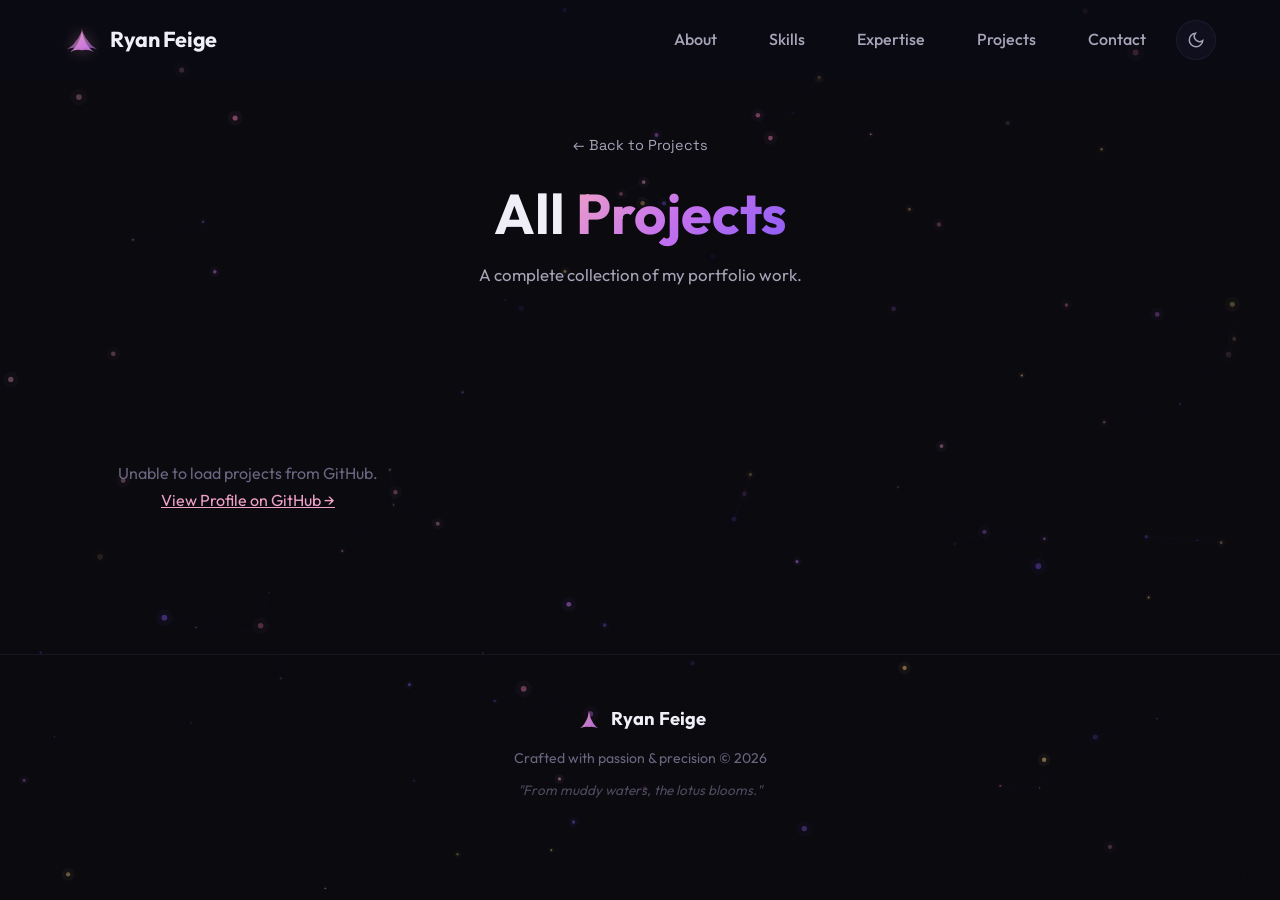
==== view-all-projects.html @ c8b9ed8a "Initial commit - portfolio site" ====
<!DOCTYPE html>
<html lang="en">

<head>
    <meta charset="UTF-8">
    <meta name="viewport" content="width=device-width, initial-scale=1.0">
    <meta name="description"
        content="All projects by Ryan Feige — Developer & Trader.">
    <meta name="author" content="Ryan Feige">
    <title>All Projects | Ryan Feige</title>
    <link rel="preconnect" href="https://fonts.googleapis.com">
    <link rel="preconnect" href="https://fonts.gstatic.com" crossorigin>
    <link
        href="https://fonts.googleapis.com/css2?family=Outfit:wght@300;400;500;600;700;800&family=Space+Grotesk:wght@400;500;600;700&display=swap"
        rel="stylesheet">
    <link rel="stylesheet" href="style.css">
</head>

<body class="view-all-page">
    <canvas id="lotus-canvas"></canvas>

    <!-- Navigation -->
    <nav id="navbar" class="navbar">
        <div class="nav-container">
            <a href="index.html" class="nav-logo">
                <svg class="lotus-icon" viewBox="0 0 60 50" width="36" height="30">
                    <defs>
                        <linearGradient id="lotus-grad" x1="0%" y1="0%" x2="100%" y2="100%">
                            <stop offset="0%" style="stop-color:#f0a1c7" />
                            <stop offset="100%" style="stop-color:#c471ed" />
                        </linearGradient>
                    </defs>
                    <path d="M30 5 Q30 20 20 35 Q15 42 10 45 Q20 40 30 42 Q40 40 50 45 Q45 42 40 35 Q30 20 30 5Z"
                        fill="url(#lotus-grad)" opacity="0.9" />
                    <path d="M30 10 Q25 22 15 33 Q10 38 5 40 Q15 36 30 38 Q45 36 55 40 Q50 38 45 33 Q35 22 30 10Z"
                        fill="url(#lotus-grad)" opacity="0.6" />
                </svg>
                <span>Ryan Feige</span>
            </a>
            <div class="nav-links" id="nav-links">
                <a href="index.html#about" class="nav-link" data-section="about">About</a>
                <a href="index.html#skills" class="nav-link" data-section="skills">Skills</a>
                <a href="index.html#expertise" class="nav-link" data-section="expertise">Expertise</a>
                <a href="index.html#projects" class="nav-link" data-section="projects">Projects</a>
                <a href="index.html#contact" class="nav-link" data-section="contact">Contact</a>
                <button class="theme-toggle" id="theme-toggle" aria-label="Toggle theme">
                    <svg class="moon-icon" viewBox="0 0 24 24" fill="none" stroke="currentColor" stroke-width="2">
                        <path d="M21 12.79A9 9 0 1111.21 3 7 7 0 0021 12.79z"/>
                    </svg>
                    <svg class="sun-icon" viewBox="0 0 24 24" fill="none" stroke="currentColor" stroke-width="2">
                        <circle cx="12" cy="12" r="5"/>
                        <path d="M12 1v2M12 21v2M4.22 4.22l1.42 1.42M18.36 18.36l1.42 1.42M1 12h2M21 12h2M4.22 19.78l1.42-1.42M18.36 5.64l1.42-1.42"/>
                    </svg>
                </button>
            </div>
            <button class="nav-toggle" id="nav-toggle" aria-label="Toggle navigation menu">
                <span></span>
                <span></span>
                <span></span>
            </button>
        </div>
    </nav>

    <!-- Page Header -->
    <section class="view-all-hero">
        <div class="container">
            <div class="view-all-hero-content">
                <a href="index.html#projects" class="view-all-breadcrumb">← Back to Projects</a>
                <h1 class="view-all-title">All <span class="gradient-text">Projects</span></h1>
                <p class="view-all-subtitle">A complete collection of my portfolio work.</p>
            </div>
        </div>
    </section>

    <!-- All Projects -->
    <section class="view-all-section" id="projects-all">
        <div class="container">
            <div class="projects-grid-full" id="projects-grid-full">
                <div class="carousel-loading">
                    <div class="loading-spinner"></div>
                    <p>Loading projects from GitHub...</p>
                </div>
            </div>
        </div>
    </section>

    <!-- Footer -->
    <footer class="footer">
        <div class="container">
            <div class="footer-content">
                <div class="footer-logo">
                    <svg class="lotus-icon" viewBox="0 0 60 50" width="28" height="24">
                        <path d="M30 5 Q30 20 20 35 Q15 42 10 45 Q20 40 30 42 Q40 40 50 45 Q45 42 40 35 Q30 20 30 5Z"
                            fill="url(#lotus-grad)" opacity="0.9" />
                    </svg>
                    <span>Ryan Feige</span>
                </div>
                <p class="footer-text">Crafted with passion & precision © 2026</p>
                <p class="footer-quote">"From muddy waters, the lotus blooms."</p>
            </div>
        </div>
    </footer>

    <script src="view-all-projects.js"></script>

    <!-- Scroll Navigation Buttons -->
    <div class="scroll-nav-group">
        <button id="scroll-up-btn" class="scroll-nav-btn" aria-label="Scroll up">
            <svg viewBox="0 0 24 24" fill="none" stroke="currentColor" stroke-width="2.5" stroke-linecap="round" stroke-linejoin="round">
                <path d="M18 15l-6-6-6 6"/>
            </svg>
        </button>
        <button id="scroll-down-btn" class="scroll-nav-btn" aria-label="Scroll down">
            <svg viewBox="0 0 24 24" fill="none" stroke="currentColor" stroke-width="2.5" stroke-linecap="round" stroke-linejoin="round">
                <path d="M6 9l6 6 6-6"/>
            </svg>
        </button>
    </div>
    <script>
        document.addEventListener('DOMContentLoaded', function() {
            var upBtn = document.getElementById('scroll-up-btn');
            var downBtn = document.getElementById('scroll-down-btn');
            if (!upBtn || !downBtn) return;
            var sections = Array.from(document.querySelectorAll('section[id]'));
            function findIndex() {
                var mid = window.scrollY + window.innerHeight / 3;
                for (var i = sections.length - 1; i >= 0; i--) {
                    if (sections[i].offsetTop <= mid + 50) return i;
                }
                return 0;
            }
            function update() {
                var atTop = window.scrollY < 100;
                var atBottom = document.documentElement.scrollHeight - window.scrollY - window.innerHeight < 30;
                upBtn.classList.toggle('visible', !atTop);
                downBtn.classList.toggle('visible', !atBottom);
            }
            downBtn.addEventListener('click', function() {
                var idx = findIndex();
                sections[Math.min(idx + 1, sections.length - 1)].scrollIntoView({ behavior: 'smooth' });
            });
            upBtn.addEventListener('click', function() {
                var idx = findIndex();
                sections[Math.max(idx - 1, 0)].scrollIntoView({ behavior: 'smooth' });
            });
            var ticking = false;
            window.addEventListener('scroll', function() {
                if (!ticking) {
                    requestAnimationFrame(function() { update(); ticking = false; });
                    ticking = true;
                }
            });
            update();
        });
    </script>
</body>

</html>
---- style.css ----
/* ===== CSS CUSTOM PROPERTIES ===== */
:root {
    /* Colors - Deep lotus-inspired palette */
    --bg-primary: #0a0a0f;
    --bg-secondary: #0e0e18;
    --bg-tertiary: #141422;
    --surface: rgba(20, 20, 40, 0.6);
    --surface-hover: rgba(30, 30, 55, 0.8);
    --border: rgba(200, 140, 200, 0.08);
    --border-hover: rgba(200, 140, 200, 0.18);

    /* Lotus pinks & purples */
    --lotus-pink: #f0a1c7;
    --lotus-rose: #e87aaf;
    --lotus-magenta: #c471ed;
    --lotus-purple: #8b5cf6;
    --lotus-deep: #6d28d9;
    --lotus-gold: #f5c97e;
    --lotus-warm: #f8b4b4;

    /* Gradients */
    --gradient-primary: linear-gradient(135deg, #f0a1c7 0%, #c471ed 50%, #8b5cf6 100%);
    --gradient-glow: linear-gradient(135deg, rgba(240, 161, 199, 0.15) 0%, rgba(196, 113, 237, 0.15) 100%);
    --gradient-card: linear-gradient(135deg, rgba(240, 161, 199, 0.05) 0%, rgba(139, 92, 246, 0.05) 100%);

    /* Text */
    --text-primary: #f0eef6;
    --text-secondary: #a8a3b8;
    --text-muted: #6b6580;

    /* Spacing */
    --section-padding: 120px 0;
    --container-max: 1200px;

    /* Transitions */
    --transition-fast: 0.2s cubic-bezier(0.4, 0, 0.2, 1);
    --transition-smooth: 0.4s cubic-bezier(0.4, 0, 0.2, 1);
    --transition-spring: 0.6s cubic-bezier(0.34, 1.56, 0.64, 1);

    /* Typography */
    --font-primary: 'Outfit', -apple-system, BlinkMacSystemFont, sans-serif;
    --font-mono: 'Space Grotesk', 'SF Mono', monospace;
}

/* ===== LIGHT MODE ===== */
[data-theme="light"] {
    --bg-primary: #f8f5f0;
    --bg-secondary: #f0ece6;
    --bg-tertiary: #e8e2da;
    --surface: rgba(255, 255, 255, 0.7);
    --surface-hover: rgba(255, 255, 255, 0.9);
    --border: rgba(140, 100, 160, 0.45);
    --border-hover: rgba(140, 100, 160, 0.65);

    --text-primary: #1a1a2e;
    --text-secondary: #403c52;
    --text-muted: #7a7590;

    --gradient-glow: linear-gradient(135deg, rgba(240, 161, 199, 0.1) 0%, rgba(196, 113, 237, 0.1) 100%);
    --gradient-card: linear-gradient(135deg, rgba(240, 161, 199, 0.04) 0%, rgba(139, 92, 246, 0.04) 100%);
}

/* Smooth theme transition */
*,
*::before,
*::after {
    transition: background-color 0.35s ease, border-color 0.35s ease, color 0.35s ease;
}

/* Exclude canvas and marquee from theme transition for perf */
canvas,
canvas *,
.marquee-track,
.marquee-track * {
    transition: none !important;
}

/* ===== RESET & BASE ===== */
*,
*::before,
*::after {
    margin: 0;
    padding: 0;
    box-sizing: border-box;
}

html {
    scroll-behavior: smooth;
    scroll-snap-type: y proximity;
    font-size: 16px;
}

body {
    font-family: var(--font-primary);
    background: var(--bg-primary);
    color: var(--text-primary);
    line-height: 1.7;
    overflow-x: hidden;
    -webkit-font-smoothing: antialiased;
    -moz-osx-font-smoothing: grayscale;
}

::selection {
    background: rgba(196, 113, 237, 0.3);
    color: #fff;
}

a {
    text-decoration: none;
    color: inherit;
}

ul {
    list-style: none;
}

img {
    max-width: 100%;
    display: block;
}

button {
    cursor: pointer;
    border: none;
    background: none;
    font-family: inherit;
}

input,
textarea {
    font-family: inherit;
}

/* ===== CANVAS BACKGROUND ===== */
#lotus-canvas {
    position: fixed;
    top: 0;
    left: 0;
    width: 100%;
    height: 100%;
    z-index: 0;
    pointer-events: none;
}

/* ===== CONTAINER ===== */
.container {
    max-width: var(--container-max);
    margin: 0 auto;
    padding: 0 24px;
}

/* ===== NAVIGATION ===== */
.navbar {
    position: fixed;
    top: 0;
    left: 0;
    right: 0;
    z-index: 1000;
    padding: 16px 0;
    transition: var(--transition-smooth);
    background: transparent;
}

.navbar.scrolled {
    background: rgba(10, 10, 15, 0.85);
    backdrop-filter: blur(20px);
    -webkit-backdrop-filter: blur(20px);
    border-bottom: 1px solid var(--border);
    padding: 10px 0;
}

.nav-container {
    max-width: var(--container-max);
    margin: 0 auto;
    padding: 0 24px;
    display: flex;
    align-items: center;
    justify-content: space-between;
}

.nav-logo {
    display: flex;
    align-items: center;
    gap: 10px;
    font-size: 1.35rem;
    font-weight: 700;
    letter-spacing: -0.02em;
    color: var(--text-primary);
    transition: var(--transition-fast);
}

.nav-logo:hover {
    color: var(--lotus-pink);
}

.nav-logo .lotus-icon {
    filter: drop-shadow(0 0 8px rgba(240, 161, 199, 0.4));
    transition: var(--transition-smooth);
}

.nav-logo:hover .lotus-icon {
    filter: drop-shadow(0 0 14px rgba(240, 161, 199, 0.7));
    transform: scale(1.1);
}

.nav-links {
    display: flex;
    align-items: center;
    gap: 8px;
}

.nav-link {
    padding: 10px 22px;
    border-radius: 100px;
    font-size: 1rem;
    font-weight: 500;
    color: var(--text-secondary);
    transition: var(--transition-fast);
    position: relative;
}

.nav-link:hover,
.nav-link.active {
    color: var(--text-primary);
    background: rgba(240, 161, 199, 0.08);
}

.nav-link.active {
    color: var(--lotus-pink);
}

.nav-toggle {
    display: none;
    flex-direction: column;
    gap: 5px;
    padding: 8px;
    z-index: 1001;
}

.nav-toggle span {
    width: 24px;
    height: 2px;
    background: var(--text-primary);
    border-radius: 2px;
    transition: var(--transition-smooth);
}

.nav-toggle.active span:nth-child(1) {
    transform: rotate(45deg) translate(5px, 5px);
}

.nav-toggle.active span:nth-child(2) {
    opacity: 0;
}

.nav-toggle.active span:nth-child(3) {
    transform: rotate(-45deg) translate(5px, -5px);
}

/* ===== THEME TOGGLE ===== */
.theme-toggle {
    display: flex;
    align-items: center;
    justify-content: center;
    width: 40px;
    height: 40px;
    border: 1px solid var(--border);
    border-radius: 100px;
    background: var(--surface);
    color: var(--text-secondary);
    cursor: pointer;
    transition: var(--transition-smooth);
    flex-shrink: 0;
}

.theme-toggle:hover {
    border-color: var(--lotus-pink);
    color: var(--lotus-pink);
    background: rgba(240, 161, 199, 0.08);
}

.theme-toggle svg {
    width: 18px;
    height: 18px;
    transition: transform 0.4s ease;
}

.theme-toggle .sun-icon {
    display: none;
}

[data-theme="light"] .theme-toggle .moon-icon {
    display: none;
}

[data-theme="light"] .theme-toggle .sun-icon {
    display: block;
}

[data-theme="light"] .theme-toggle:hover {
    border-color: var(--lotus-gold);
    color: var(--lotus-gold);
    background: rgba(245, 201, 126, 0.08);
}

/* ===== HERO SECTION ===== */
.hero {
    min-height: 100vh;
    display: flex;
    align-items: center;
    position: relative;
    padding: 120px 0 80px;
    overflow: hidden;
    scroll-snap-align: start;
    scroll-margin-top: 80px;
}

.hero-content {
    max-width: var(--container-max);
    margin: 0 auto;
    width: 100%;
    position: relative;
    z-index: 2;
    padding: 0 24px;
}

.hero-badge {
    display: inline-flex;
    align-items: center;
    gap: 8px;
    padding: 8px 18px;
    background: rgba(240, 161, 199, 0.08);
    border: 1px solid rgba(240, 161, 199, 0.15);
    border-radius: 100px;
    font-size: 0.85rem;
    color: var(--lotus-pink);
    margin-bottom: 32px;
    animation: fadeInUp 0.8s ease forwards;
    opacity: 0;
}

.badge-dot {
    width: 8px;
    height: 8px;
    background: #4ade80;
    border-radius: 50%;
    animation: pulse-dot 2s ease-in-out infinite;
}

@keyframes pulse-dot {

    0%,
    100% {
        opacity: 1;
        box-shadow: 0 0 0 0 rgba(74, 222, 128, 0.4);
    }

    50% {
        opacity: 0.7;
        box-shadow: 0 0 0 6px rgba(74, 222, 128, 0);
    }
}

.hero-title {
    font-size: clamp(2.8rem, 7vw, 5.5rem);
    font-weight: 800;
    line-height: 1.08;
    letter-spacing: -0.03em;
    margin-bottom: 28px;
}

.title-line {
    display: block;
    opacity: 0;
    animation: fadeInUp 0.8s ease forwards;
}

.title-line:nth-child(1) {
    animation-delay: 0.15s;
}

.title-line:nth-child(2) {
    animation-delay: 0.3s;
}

.title-line:nth-child(3) {
    animation-delay: 0.45s;
}

.gradient-text {
    background: var(--gradient-primary);
    -webkit-background-clip: text;
    -webkit-text-fill-color: transparent;
    background-clip: text;
}

.hero-subtitle {
    font-size: 1.15rem;
    color: var(--text-secondary);
    max-width: 560px;
    line-height: 1.8;
    margin-bottom: 40px;
    opacity: 0;
    animation: fadeInUp 0.8s ease 0.55s forwards;
}

.hero-cta {
    display: flex;
    gap: 16px;
    flex-wrap: wrap;
    margin-bottom: 64px;
    opacity: 0;
    animation: fadeInUp 0.8s ease 0.7s forwards;
}

/* ===== BUTTONS ===== */
.btn {
    display: inline-flex;
    align-items: center;
    gap: 10px;
    padding: 14px 32px;
    border-radius: 100px;
    font-size: 0.95rem;
    font-weight: 600;
    transition: var(--transition-smooth);
    position: relative;
    overflow: hidden;
}

.btn-primary {
    background: var(--gradient-primary);
    color: #0a0a0f;
    box-shadow: 0 4px 24px rgba(196, 113, 237, 0.25);
}

.btn-primary:hover {
    transform: translateY(-2px);
    box-shadow: 0 8px 32px rgba(196, 113, 237, 0.4);
}

.btn-primary:active {
    transform: translateY(0);
}

.btn-secondary {
    background: transparent;
    color: var(--text-primary);
    border: 1px solid var(--border-hover);
}

.btn-secondary:hover {
    background: rgba(240, 161, 199, 0.06);
    border-color: var(--lotus-pink);
    color: var(--lotus-pink);
    transform: translateY(-2px);
}

.btn-full {
    width: 100%;
    justify-content: center;
}

/* ===== HERO STATS ===== */
.hero-stats {
    display: flex;
    gap: 48px;
    opacity: 0;
    animation: fadeInUp 0.8s ease 0.85s forwards;
}

.stat-item {
    display: flex;
    flex-direction: column;
    gap: 4px;
}

.stat-number {
    font-size: 2.2rem;
    font-weight: 800;
    font-family: var(--font-mono);
    background: var(--gradient-primary);
    -webkit-background-clip: text;
    -webkit-text-fill-color: transparent;
    background-clip: text;
}

.stat-label {
    font-size: 0.82rem;
    color: var(--text-muted);
    text-transform: uppercase;
    letter-spacing: 0.08em;
}

/* ===== LOTUS BLOOM VISUAL ===== */
.hero-visual {
    position: absolute;
    right: calc((100% - var(--container-max)) / 2 + 24px);
    top: 50%;
    transform: translateY(-50%);
    z-index: 3;
    pointer-events: auto;
}

.lotus-bloom {
    width: 360px;
    height: 360px;
    position: relative;
    animation: lotus-float 8s ease-in-out infinite;
    pointer-events: auto;
    transition: filter 0.6s ease;
}

.lotus-bloom:hover {
    filter: drop-shadow(0 0 30px rgba(240, 161, 199, 0.45)) drop-shadow(0 0 60px rgba(196, 113, 237, 0.25)) drop-shadow(0 0 100px rgba(245, 201, 126, 0.1));
}

.lotus-bloom:hover .lotus-center {
    box-shadow: 0 0 60px rgba(245, 201, 126, 0.5), 0 0 120px rgba(240, 161, 199, 0.35), 0 0 200px rgba(196, 113, 237, 0.15);
}

@keyframes lotus-float {

    0%,
    100% {
        transform: translateY(0) rotate(0deg);
    }

    25% {
        transform: translateY(-15px) rotate(2deg);
    }

    50% {
        transform: translateY(-5px) rotate(0deg);
    }

    75% {
        transform: translateY(-20px) rotate(-2deg);
    }
}

.petal {
    position: absolute;
    width: 100px;
    height: 180px;
    left: 50%;
    top: 50%;
    transform-origin: 50% 100%;
    border-radius: 50% 50% 45% 45%;
    opacity: 0;
    animation: bloom 2s ease forwards;
}

.petal::after {
    content: '';
    position: absolute;
    inset: 2px;
    border-radius: inherit;
    background: inherit;
    filter: brightness(1.2);
    opacity: 0.3;
}

.p1 {
    background: linear-gradient(180deg, rgba(240, 161, 199, 0.35) 0%, rgba(240, 161, 199, 0.05) 100%);
    transform: translate(-50%, -100%) rotate(0deg);
    animation-delay: 0.2s;
}

.p2 {
    background: linear-gradient(180deg, rgba(232, 122, 175, 0.35) 0%, rgba(232, 122, 175, 0.05) 100%);
    transform: translate(-50%, -100%) rotate(45deg);
    animation-delay: 0.35s;
}

.p3 {
    background: linear-gradient(180deg, rgba(196, 113, 237, 0.35) 0%, rgba(196, 113, 237, 0.05) 100%);
    transform: translate(-50%, -100%) rotate(90deg);
    animation-delay: 0.5s;
}

.p4 {
    background: linear-gradient(180deg, rgba(139, 92, 246, 0.35) 0%, rgba(139, 92, 246, 0.05) 100%);
    transform: translate(-50%, -100%) rotate(135deg);
    animation-delay: 0.65s;
}

.p5 {
    background: linear-gradient(180deg, rgba(240, 161, 199, 0.30) 0%, rgba(240, 161, 199, 0.05) 100%);
    transform: translate(-50%, -100%) rotate(180deg);
    animation-delay: 0.8s;
}

.p6 {
    background: linear-gradient(180deg, rgba(232, 122, 175, 0.30) 0%, rgba(232, 122, 175, 0.05) 100%);
    transform: translate(-50%, -100%) rotate(225deg);
    animation-delay: 0.95s;
}

.p7 {
    background: linear-gradient(180deg, rgba(196, 113, 237, 0.30) 0%, rgba(196, 113, 237, 0.05) 100%);
    transform: translate(-50%, -100%) rotate(270deg);
    animation-delay: 1.1s;
}

.p8 {
    background: linear-gradient(180deg, rgba(139, 92, 246, 0.30) 0%, rgba(139, 92, 246, 0.05) 100%);
    transform: translate(-50%, -100%) rotate(315deg);
    animation-delay: 1.25s;
}

@keyframes bloom {
    0% {
        opacity: 0;
        transform: translate(-50%, -80%) rotate(var(--r, 0deg)) scale(0.3);
    }

    100% {
        opacity: 1;
    }
}

.lotus-center {
    position: absolute;
    width: 60px;
    height: 60px;
    left: 50%;
    top: 50%;
    transform: translate(-50%, -50%);
    background: radial-gradient(circle, var(--lotus-gold) 0%, var(--lotus-pink) 60%, transparent 100%);
    border-radius: 50%;
    opacity: 0;
    animation: center-glow 1.5s ease 1.4s forwards;
    box-shadow: 0 0 40px rgba(245, 201, 126, 0.3), 0 0 80px rgba(240, 161, 199, 0.2);
    transition: box-shadow 0.7s ease;
}

@keyframes center-glow {
    0% {
        opacity: 0;
        transform: translate(-50%, -50%) scale(0);
    }

    100% {
        opacity: 0.8;
        transform: translate(-50%, -50%) scale(1);
    }
}

/* ===== SCROLL INDICATOR ===== */
.scroll-indicator {
    position: absolute;
    bottom: 40px;
    left: 50%;
    transform: translateX(-50%);
    display: flex;
    flex-direction: column;
    align-items: center;
    gap: 8px;
    opacity: 0;
    animation: fadeInUp 0.8s ease 1.5s forwards;
    z-index: 2;
}

.scroll-indicator span {
    font-size: 0.75rem;
    text-transform: uppercase;
    letter-spacing: 0.15em;
    color: var(--text-muted);
}

.scroll-line {
    width: 1px;
    height: 40px;
    background: linear-gradient(180deg, var(--lotus-pink), transparent);
    animation: scroll-pulse 2s ease-in-out infinite;
}

@keyframes scroll-pulse {

    0%,
    100% {
        opacity: 0.3;
        transform: scaleY(0.5);
    }

    50% {
        opacity: 1;
        transform: scaleY(1);
    }
}

/* ===== SECTIONS COMMON ===== */
.section {
    min-height: 100vh;
    position: relative;
    z-index: 2;
    scroll-snap-align: start;
    scroll-margin-top: 70px;
    display: flex;
    flex-direction: column;
}

.section>.container {
    width: 100%;
    max-width: var(--container-max);
    margin: 0 auto;
    padding: 16px 24px 86px 24px;
    flex: 1;
    display: flex;
    flex-direction: column;
    justify-content: space-evenly;
}

.section-header {
    /* spacing handled by section container layout */
}

.section-tag {
    display: inline-block;
    font-family: var(--font-mono);
    font-size: 0.95rem;
    color: var(--lotus-pink);
    margin-bottom: 8px;
    letter-spacing: 0.04em;
}

.section-title {
    font-size: clamp(2rem, 4.5vw, 3.2rem);
    font-weight: 800;
    line-height: 1.15;
    letter-spacing: -0.02em;
}

/* ===== GLASS CARD ===== */
.glass-card {
    background: var(--surface);
    border: 1px solid var(--border);
    border-radius: 20px;
    backdrop-filter: blur(12px);
    -webkit-backdrop-filter: blur(12px);
    transition: var(--transition-smooth);
}

.glass-card:hover {
    background: var(--surface-hover);
    border-color: var(--border-hover);
}

/* ===== ABOUT SECTION ===== */
.about-grid {
    display: grid;
    grid-template-columns: repeat(2, 1fr);
    gap: 20px;
}

.about-card {
    padding: 28px 32px;
}

.card-header {
    display: flex;
    align-items: center;
    gap: 14px;
    margin-bottom: 16px;
}

.about-card.full-width {
    grid-column: 1 / -1;
}

.card-icon {
    width: 48px;
    height: 48px;
    flex-shrink: 0;
    display: flex;
    align-items: center;
    justify-content: center;
    background: rgba(240, 161, 199, 0.08);
    border-radius: 12px;
    color: var(--lotus-pink);
    transition: var(--transition-smooth);
}

.card-icon svg {
    width: 30px;
    height: 30px;
}

.about-card h3 {
    font-size: 1.25rem;
    font-weight: 700;
    letter-spacing: -0.01em;
    margin: 0;
}

.about-card p {
    color: var(--text-secondary);
    line-height: 1.65;
    font-size: 1.05rem;
}

.about-card:hover .card-icon {
    background: rgba(240, 161, 199, 0.15);
    transform: scale(1.05);
    box-shadow: 0 0 20px rgba(240, 161, 199, 0.15);
}

/* ===== SKILLS SECTION ===== */
#skills {
    padding: 0;
}

.skills-carousel-wrapper {
    position: relative;
    display: flex;
    align-items: center;
    gap: 12px;
}

.skills-carousel {
    display: flex;
    gap: 16px;
    overflow: hidden;
    flex: 1;
    padding: 4px 0;
}

.skill-card {
    flex: 0 0 calc((100% - 32px) / 3);
    padding: 30px 24px;
    text-align: center;
    position: relative;
    overflow: hidden;
    border-radius: 20px;
    transition: var(--transition-smooth);
}

.skill-card::before {
    content: '';
    position: absolute;
    top: 0;
    left: 0;
    right: 0;
    height: 3px;
    background: var(--gradient-primary);
    transform: scaleX(0);
    transform-origin: left;
    transition: var(--transition-smooth);
}

.skill-card:hover::before {
    transform: scaleX(1);
}

.skill-icon {
    width: 64px;
    height: 64px;
    margin: 0 auto 18px;
    display: flex;
    align-items: center;
    justify-content: center;
    border-radius: 16px;
    transition: var(--transition-smooth);
}

.python-icon {
    background: rgba(55, 118, 171, 0.12);
    color: #3776AB;
}

.js-icon {
    background: rgba(247, 223, 30, 0.1);
    color: #F7DF1E;
}

.java-icon {
    background: rgba(237, 139, 0, 0.1);
    color: #ED8B00;
}

.cpp-icon {
    background: rgba(0, 89, 156, 0.12);
    color: #659AD2;
}

.html-icon {
    background: rgba(227, 79, 38, 0.1);
    color: #E34F26;
}

.sql-icon {
    background: rgba(0, 114, 198, 0.1);
    color: #0072C6;
}

.skill-card:hover .skill-icon {
    transform: scale(1.1) rotate(3deg);
}

.skill-card h4 {
    font-size: 1.2rem;
    font-weight: 600;
    margin-bottom: 0;
}

/* ===== TOOLS MARQUEE ===== */
.tools-section {
    text-align: center;
}

.tools-title {
    font-size: 0.9rem;
    font-weight: 600;
    color: var(--text-secondary);
    margin-bottom: 14px;
}

.tools-marquee {
    overflow: hidden;
    mask-image: linear-gradient(90deg, transparent, black 15%, black 85%, transparent);
    -webkit-mask-image: linear-gradient(90deg, transparent, black 15%, black 85%, transparent);
}

.marquee-track {
    display: flex;
    gap: 14px;
    animation: marquee 30s linear infinite;
    width: max-content;
}

.tool-chip {
    padding: 8px 16px;
    background: rgba(240, 161, 199, 0.05);
    border: 1px solid var(--border);
    border-radius: 100px;
    font-size: 0.82rem;
    color: var(--text-secondary);
    white-space: nowrap;
    transition: var(--transition-fast);
}

.tool-chip:hover {
    border-color: var(--lotus-pink);
    color: var(--lotus-pink);
    background: rgba(240, 161, 199, 0.1);
}

@keyframes marquee {
    0% {
        transform: translateX(0);
    }

    100% {
        transform: translateX(-50%);
    }
}

/* ===== EXPERTISE SECTION ===== */
.expertise-grid {
    display: grid;
    grid-template-columns: repeat(2, 1fr);
    gap: 20px;
}

.expertise-card {
    padding: 38px 32px;
    position: relative;
    overflow: hidden;
    border-radius: 20px;
}

.expertise-number {
    font-family: var(--font-mono);
    font-size: 4rem;
    font-weight: 800;
    background: var(--gradient-primary);
    -webkit-background-clip: text;
    -webkit-text-fill-color: transparent;
    background-clip: text;
    opacity: 0.15;
    position: absolute;
    top: 20px;
    right: 24px;
    line-height: 1;
}

.expertise-card h3 {
    font-size: 1.35rem;
    font-weight: 700;
    margin-bottom: 24px;
    letter-spacing: -0.01em;
}

.expertise-list {
    display: flex;
    flex-direction: column;
    gap: 12px;
}

.expertise-list li {
    display: flex;
    align-items: flex-start;
    gap: 12px;
    font-size: 1rem;
    color: var(--text-secondary);
    line-height: 1.6;
}

.list-icon {
    color: var(--lotus-pink);
    font-size: 0.7rem;
    margin-top: 5px;
    flex-shrink: 0;
}

/* ===== PROJECTS SECTION ===== */
.projects-carousel-wrapper {
    position: relative;
    display: flex;
    align-items: center;
    gap: 16px;
}

.projects-carousel {
    display: flex;
    gap: 24px;
    overflow: hidden;
    flex: 1;
    padding: 4px 0;
}

.carousel-btn {
    width: 40px;
    height: 40px;
    border-radius: 50%;
    background: var(--surface);
    border: 1px solid var(--border);
    color: var(--text-primary);
    display: flex;
    align-items: center;
    justify-content: center;
    cursor: pointer;
    transition: var(--transition-smooth);
    flex-shrink: 0;
    z-index: 10;
}

.carousel-btn:hover {
    background: var(--surface-hover);
    border-color: var(--lotus-pink);
    color: var(--lotus-pink);
    transform: scale(1.1);
    box-shadow: 0 0 20px rgba(240, 161, 199, 0.2);
}

.carousel-btn:active {
    transform: scale(0.95);
}

.carousel-btn.hidden {
    opacity: 0;
    pointer-events: none;
}

.project-card {
    flex: 0 0 calc((100% - 48px) / 3);
    overflow: hidden;
    border-radius: 20px;
    padding: 0;
    transition: var(--transition-smooth);
}

.project-card:hover {
    transform: none;
}

.project-image {
    height: 200px;
    overflow: hidden;
    border-radius: 20px 20px 0 0;
    position: relative;
}

.project-placeholder {
    width: 100%;
    height: 100%;
    display: flex;
    align-items: center;
    justify-content: center;
    position: relative;
}

.project-placeholder::before {
    content: '';
    position: absolute;
    inset: 0;
    opacity: 0.6;
}

.dev-project {
    background: linear-gradient(135deg, #1a1a2e 0%, #16213e 50%, #0f3460 100%);
    color: var(--lotus-pink);
}

.chart-project {
    background: linear-gradient(135deg, #1a0e2e 0%, #2d1b4e 50%, #1a1040 100%);
    color: var(--lotus-magenta);
}

.web-project {
    background: linear-gradient(135deg, #0e1a2e 0%, #1a2e3e 50%, #0a2040 100%);
    color: var(--lotus-purple);
}

.data-project {
    background: linear-gradient(135deg, #1a1025 0%, #2e1a3e 50%, #1a0e30 100%);
    color: var(--lotus-gold);
}

.project-card:hover .project-placeholder svg {
    transform: scale(1.15);
    filter: drop-shadow(0 0 20px currentColor);
}

.project-placeholder svg {
    transition: var(--transition-smooth);
    z-index: 1;
}

.project-content {
    padding: 28px 32px;
}

.project-tags {
    display: flex;
    gap: 8px;
    margin-bottom: 14px;
    flex-wrap: wrap;
}

.project-tag {
    padding: 5px 14px;
    background: rgba(240, 161, 199, 0.08);
    border-radius: 100px;
    font-size: 0.85rem;
    color: var(--lotus-pink);
    font-weight: 500;
}

.project-content h3 {
    font-size: 1.3rem;
    font-weight: 700;
    margin-bottom: 10px;
    white-space: nowrap;
    overflow: hidden;
    text-overflow: ellipsis;
}

.project-content p {
    font-size: 1rem;
    color: var(--text-secondary);
    line-height: 1.6;
    margin-bottom: 18px;
    display: -webkit-box;
    -webkit-line-clamp: 2;
    -webkit-box-orient: vertical;
    overflow: hidden;
    min-height: calc(1em * 1.6 * 2);
}

.project-links {
    display: flex;
    gap: 20px;
}

.project-link {
    display: inline-flex;
    align-items: center;
    gap: 6px;
    font-size: 0.85rem;
    font-weight: 500;
    color: var(--text-secondary);
    transition: var(--transition-fast);
}

.project-link:hover {
    color: var(--lotus-pink);
}

.project-link svg {
    transition: var(--transition-fast);
}

.project-link:hover svg {
    transform: translateY(-1px);
}

/* Loading State */
.carousel-loading {
    display: flex;
    flex-direction: column;
    align-items: center;
    justify-content: center;
    gap: 16px;
    padding: 60px;
    color: var(--text-muted);
    font-size: 0.9rem;
    width: 100%;
}

.loading-spinner {
    width: 40px;
    height: 40px;
    border: 3px solid rgba(240, 161, 199, 0.1);
    border-top-color: var(--lotus-pink);
    border-radius: 50%;
    animation: spin 1s linear infinite;
}

@keyframes spin {
    to {
        transform: rotate(360deg);
    }
}

/* Error State */
.carousel-error {
    text-align: center;
    padding: 40px;
    color: var(--text-muted);
}

.carousel-error a {
    color: var(--lotus-pink);
    text-decoration: underline;
}

/* ===== CONTACT SECTION ===== */

/* Contact uses standard section-header styles */

#contact {
    min-height: 100vh;
    overflow-y: auto;
}

#contact > .container {
    justify-content: flex-start;
    gap: 32px;
    padding-bottom: 40px;
}

.contact-grid {
    display: grid;
    grid-template-columns: 1.2fr 0.8fr;
    gap: 48px;
    align-items: start;
}

.contact-form {
    padding: 28px 32px;
}

.form-group {
    margin-bottom: 14px;
}

.form-group label {
    display: block;
    font-size: 0.95rem;
    font-weight: 500;
    margin-bottom: 6px;
    color: var(--text-secondary);
}

.form-group input,
.form-group textarea {
    width: 100%;
    padding: 14px 18px;
    background: rgba(255, 255, 255, 0.03);
    border: 1px solid var(--border);
    border-radius: 10px;
    color: var(--text-primary);
    font-size: 1rem;
    transition: var(--transition-fast);
    outline: none;
}

.form-group input:focus,
.form-group textarea:focus {
    border-color: var(--lotus-pink);
    box-shadow: 0 0 0 3px rgba(240, 161, 199, 0.08);
    background: rgba(240, 161, 199, 0.02);
}

.form-group input::placeholder,
.form-group textarea::placeholder {
    color: var(--text-muted);
    font-size: 0.9rem;
}

.form-group textarea {
    resize: none;
    min-height: 80px;
}

.contact-info {
    display: flex;
    flex-direction: column;
    gap: 12px;
}

.info-card {
    padding: 18px 22px;
    display: flex;
    align-items: center;
    gap: 16px;
}

.info-icon {
    width: 44px;
    height: 44px;
    display: flex;
    align-items: center;
    justify-content: center;
    background: rgba(240, 161, 199, 0.08);
    border-radius: 12px;
    color: var(--lotus-pink);
    flex-shrink: 0;
}

.info-icon svg {
    width: 22px;
    height: 22px;
}

.info-card h4 {
    font-size: 0.8rem;
    font-weight: 600;
    margin-bottom: 2px;
    color: var(--text-muted);
    text-transform: uppercase;
    letter-spacing: 0.06em;
}

.info-card p {
    font-size: 0.95rem;
    color: var(--text-primary);
}

.social-links {
    display: flex;
    gap: 12px;
    margin-top: 8px;
}

.social-link {
    width: 44px;
    height: 44px;
    display: flex;
    align-items: center;
    justify-content: center;
    background: var(--surface);
    border: 1px solid var(--border);
    border-radius: 12px;
    color: var(--text-secondary);
    transition: var(--transition-smooth);
}

.social-link svg {
    width: 20px;
    height: 20px;
}

.social-link:hover {
    background: rgba(240, 161, 199, 0.1);
    border-color: var(--lotus-pink);
    color: var(--lotus-pink);
    transform: translateY(-2px);
    box-shadow: 0 6px 18px rgba(240, 161, 199, 0.12);
}

/* Compact button */
#contact .btn {
    padding: 14px 28px;
    font-size: 0.95rem;
}

/* ===== FOOTER ===== */
.footer {
    padding: 48px 0;
    border-top: 1px solid var(--border);
    position: relative;
    z-index: 2;
}

.footer-content {
    text-align: center;
}

.footer-logo {
    display: inline-flex;
    align-items: center;
    gap: 8px;
    font-size: 1.15rem;
    font-weight: 700;
    margin-bottom: 12px;
    color: var(--text-primary);
}

.footer-text {
    font-size: 0.88rem;
    color: var(--text-muted);
    margin-bottom: 8px;
}

.footer-quote {
    font-size: 0.85rem;
    color: var(--text-muted);
    font-style: italic;
    opacity: 0.7;
}

/* ===== ANIMATIONS ===== */
@keyframes fadeInUp {
    from {
        opacity: 0;
        transform: translateY(30px);
    }

    to {
        opacity: 1;
        transform: translateY(0);
    }
}

/* Intersection Observer animations */
.reveal {
    opacity: 0;
    transform: translateY(40px);
    transition: opacity 0.8s ease, transform 0.8s ease;
}

.reveal.visible {
    opacity: 1;
    transform: translateY(0);
}

.reveal-left {
    opacity: 0;
    transform: translateX(-40px);
    transition: opacity 0.8s ease, transform 0.8s ease;
}

.reveal-left.visible {
    opacity: 1;
    transform: translateX(0);
}

.reveal-right {
    opacity: 0;
    transform: translateX(40px);
    transition: opacity 0.8s ease, transform 0.8s ease;
}

.reveal-right.visible {
    opacity: 1;
    transform: translateX(0);
}

/* Stagger children */
.stagger-children>* {
    opacity: 0;
    transform: translateY(20px);
    transition: opacity 0.5s ease, transform 0.5s ease;
}

.stagger-children.visible>*:nth-child(1) {
    transition-delay: 0.05s;
    opacity: 1;
    transform: translateY(0);
}

.stagger-children.visible>*:nth-child(2) {
    transition-delay: 0.12s;
    opacity: 1;
    transform: translateY(0);
}

.stagger-children.visible>*:nth-child(3) {
    transition-delay: 0.19s;
    opacity: 1;
    transform: translateY(0);
}

.stagger-children.visible>*:nth-child(4) {
    transition-delay: 0.26s;
    opacity: 1;
    transform: translateY(0);
}

.stagger-children.visible>*:nth-child(5) {
    transition-delay: 0.33s;
    opacity: 1;
    transform: translateY(0);
}

.stagger-children.visible>*:nth-child(6) {
    transition-delay: 0.4s;
    opacity: 1;
    transform: translateY(0);
}

/* ===== LIGHT MODE ELEMENT OVERRIDES ===== */
[data-theme="light"] .navbar.scrolled {
    background: rgba(248, 245, 240, 0.85);
    -webkit-backdrop-filter: blur(20px);
    backdrop-filter: blur(20px);
}

[data-theme="light"] .nav-link {
    border: 1px solid rgba(140, 100, 160, 0.25);
    padding: 9px 21px;
}

[data-theme="light"] .nav-link:hover,
[data-theme="light"] .nav-link.active {
    border-color: rgba(140, 100, 160, 0.5);
}

[data-theme="light"] .dev-project {
    background: linear-gradient(135deg, #f0e8e0 0%, #e8dce8 50%, #ddd0e8 100%);
    color: var(--lotus-magenta);
}

[data-theme="light"] #lotus-canvas {
    opacity: 0.7;
}

[data-theme="light"] .form-group input,
[data-theme="light"] .form-group textarea {
    background: rgba(255, 255, 255, 0.55);
}

[data-theme="light"] .form-group input:focus,
[data-theme="light"] .form-group textarea:focus {
    background: rgba(255, 255, 255, 0.85);
    border-color: var(--lotus-purple);
    box-shadow: 0 0 0 3px rgba(139, 92, 246, 0.1);
}

[data-theme="light"] .btn-primary {
    box-shadow: 0 4px 20px rgba(196, 113, 237, 0.15);
}

[data-theme="light"] .btn-primary:hover {
    box-shadow: 0 8px 28px rgba(196, 113, 237, 0.25);
}

[data-theme="light"] .carousel-btn:hover {
    box-shadow: 0 0 14px rgba(240, 161, 199, 0.1);
}

[data-theme="light"] .nav-logo .lotus-icon {
    filter: drop-shadow(0 0 6px rgba(240, 161, 199, 0.2));
}

[data-theme="light"] .lotus-center {
    box-shadow: 0 0 30px rgba(245, 201, 126, 0.15), 0 0 60px rgba(240, 161, 199, 0.1);
}

[data-theme="light"] .lotus-bloom:hover .lotus-center {
    box-shadow: 0 0 40px rgba(245, 201, 126, 0.3), 0 0 80px rgba(240, 161, 199, 0.2), 0 0 120px rgba(196, 113, 237, 0.1);
}

[data-theme="light"] .tool-chip {
    background: rgba(240, 161, 199, 0.03);
}

[data-theme="light"] .project-tag {
    background: rgba(240, 161, 199, 0.06);
}

@media (max-width: 768px) {
    [data-theme="light"] .nav-links {
        background: rgba(248, 245, 240, 0.97);
    }
}

/* ===== RESPONSIVE ===== */
@media (max-width: 1024px) {

    .contact-grid {
        grid-template-columns: 1fr;
        gap: 20px;
    }

    .contact-form {
        padding: 20px 24px;
    }

    .contact-info {
        flex-direction: row;
        flex-wrap: wrap;
        gap: 10px;
    }

    .info-card {
        flex: 1;
        min-width: 200px;
        padding: 12px 16px;
    }

    .social-links {
        width: 100%;
        justify-content: center;
        margin-top: 10px;
    }

    .hero-visual {
        opacity: 0.3;
        right: -5%;
    }

    .lotus-bloom {
        width: 260px;
        height: 260px;
    }

    .about-grid {
        grid-template-columns: 1fr;
        gap: 14px;
    }

    .about-card {
        padding: 24px 28px;
    }

    .card-icon {
        width: 44px;
        height: 44px;
    }

    .card-icon svg {
        width: 28px;
        height: 28px;
    }

    .about-card h3 {
        font-size: 1.15rem;
    }

    .about-card p {
        font-size: 0.95rem;
        line-height: 1.55;
    }

    .expertise-grid {
        grid-template-columns: 1fr;
    }

    .contact-grid {
        grid-template-columns: 1fr;
    }
}

@media (max-width: 768px) {

    /* Contact uses standard section-header styles */

    .contact-grid {
        gap: 16px;
    }

    .contact-form {
        padding: 16px 20px;
    }

    .form-group {
        margin-bottom: 10px;
    }

    .form-group input,
    .form-group textarea {
        padding: 10px 14px;
        font-size: 0.9rem;
    }

    .info-card {
        padding: 10px 14px;
    }

    .expertise-card {
        padding: 28px 28px;
    }

    .info-icon {
        width: 32px;
        height: 32px;
    }

    .info-icon svg {
        width: 16px;
        height: 16px;
    }

    .social-link {
        width: 36px;
        height: 36px;
    }

    :root {
        --section-padding: 80px 0;
    }

    .nav-links {
        position: fixed;
        top: 0;
        right: 0;
        width: 280px;
        height: 100vh;
        background: rgba(10, 10, 15, 0.97);
        backdrop-filter: blur(20px);
        -webkit-backdrop-filter: blur(20px);
        flex-direction: column;
        justify-content: center;
        gap: 4px;
        padding: 32px;
        transform: translateX(100%);
        transition: var(--transition-smooth);
        border-left: 1px solid var(--border);
    }

    .nav-links .theme-toggle {
        width: 100%;
        justify-content: center;
        padding: 14px 20px;
        height: auto;
        border-radius: 12px;
        margin-top: 12px;
    }

    .nav-links.open {
        transform: translateX(0);
    }

    .nav-link {
        padding: 14px 20px;
        font-size: 1.05rem;
        width: 100%;
        border-radius: 12px;
    }

    .nav-toggle {
        display: flex;
    }

    .hero {
        padding: 140px 24px 80px;
    }

    .hero-visual {
        display: none;
    }

    .hero-stats {
        gap: 28px;
    }

    .skills-carousel .skill-card {
        flex: 0 0 calc((100% - 16px) / 2);
    }

    .project-card {
        flex: 0 0 calc((100% - 20px) / 2);
    }

    .projects-carousel {
        gap: 20px;
    }

    .projects-carousel-wrapper {
        gap: 10px;
    }

    .carousel-btn {
        width: 38px;
        height: 38px;
    }

    .hero-title {
        font-size: clamp(2.2rem, 8vw, 3.5rem);
    }

    .hero-cta {
        flex-direction: column;
    }

    .btn {
        justify-content: center;
    }
}

@media (max-width: 480px) {

    .hero-stats {
        flex-direction: column;
        gap: 20px;
    }

    .stat-item {
        flex-direction: row;
        align-items: center;
        gap: 12px;
    }

    .skills-carousel .skill-card {
        flex: 0 0 100%;
    }

    .skills-carousel {
        gap: 0;
    }

    .about-card,
    .expertise-card,
    .contact-form {
        padding: 20px 24px;
    }

    .about-card h3 {
        font-size: 1.1rem;
    }

    .about-card p {
        font-size: 0.92rem;
    }

    .section-title {
        font-size: clamp(1.8rem, 6vw, 2.4rem);
    }

    .hero {
        padding: 100px 24px 60px;
    }

    .project-card {
        flex: 0 0 100%;
    }

    .projects-carousel {
        gap: 0;
    }
}

/* ===== CUSTOM SCROLLBAR ===== */
::-webkit-scrollbar {
    width: 8px;
}

::-webkit-scrollbar-track {
    background: var(--bg-primary);
}

::-webkit-scrollbar-thumb {
    background: rgba(196, 113, 237, 0.2);
    border-radius: 100px;
}

::-webkit-scrollbar-thumb:hover {
    background: rgba(196, 113, 237, 0.4);
}

/* ===== FORM SUCCESS STATE ===== */
.form-success {
    text-align: center;
    padding: 60px 40px;
}

.form-success .success-icon {
    width: 72px;
    height: 72px;
    margin: 0 auto 24px;
    background: rgba(74, 222, 128, 0.1);
    border-radius: 50%;
    display: flex;
    align-items: center;
    justify-content: center;
    color: #4ade80;
    animation: scaleIn 0.5s var(--transition-spring) forwards;
}

@keyframes scaleIn {
    from {
        transform: scale(0);
    }

    to {
        transform: scale(1);
    }
}

.form-success h3 {
    font-size: 1.4rem;
    margin-bottom: 8px;
}

.form-success p {
    color: var(--text-secondary);
    font-size: 0.95rem;
}

/* ===== LOADING STATE FOR PETALS ===== */
.petal {
    will-change: transform, opacity;
}

.lotus-center {
    will-change: transform, opacity;
}

/* ===== VIEW ALL LINK BUTTON ===== */
.view-all-row {
    display: flex;
    justify-content: center;
    margin-top: 24px;
    margin-bottom: 8px;
}

.view-all-btn {
    display: inline-flex;
    align-items: center;
    gap: 8px;
    font-family: 'Space Grotesk', sans-serif;
    font-size: 0.9rem;
    font-weight: 500;
    color: var(--accent-pink);
    text-decoration: none;
    padding: 10px 28px;
    border: 1.5px solid rgba(196, 113, 237, 0.25);
    border-radius: 100px;
    background: rgba(196, 113, 237, 0.06);
    transition: all 0.3s ease;
    cursor: pointer;
}

.view-all-btn:hover {
    color: #fff;
    background: rgba(196, 113, 237, 0.18);
    border-color: rgba(196, 113, 237, 0.5);
    transform: translateX(3px);
}

.view-all-btn .arrow {
    transition: transform 0.3s ease;
}

.view-all-btn:hover .arrow {
    transform: translateX(4px);
}

[data-theme="light"] .view-all-btn {
    border-color: rgba(139, 92, 246, 0.45);
    color: #7c3aed;
    background: rgba(139, 92, 246, 0.06);
}

[data-theme="light"] .view-all-btn:hover {
    background: rgba(139, 92, 246, 0.12);
    border-color: rgba(139, 92, 246, 0.6);
    color: #5b21b6;
}

/* ===== VIEW ALL PAGE ===== */
.view-all-page {
    overflow-y: auto;
    scroll-behavior: smooth;
}

.view-all-page .navbar {
    background: rgba(10, 10, 20, 0.6);
}

[data-theme="light"] .view-all-page .navbar {
    background: rgba(248, 245, 240, 0.6);
}

/* View All Hero */
.view-all-hero {
    min-height: 40vh;
    display: flex;
    align-items: center;
    justify-content: center;
    padding: 120px 24px 60px;
    position: relative;
}

.view-all-hero-content {
    text-align: center;
    max-width: 700px;
    margin: 0 auto;
}

.view-all-breadcrumb {
    display: inline-flex;
    align-items: center;
    gap: 6px;
    font-family: 'Space Grotesk', sans-serif;
    font-size: 0.9rem;
    color: var(--text-secondary);
    text-decoration: none;
    margin-bottom: 24px;
    transition: color 0.3s ease;
}

.view-all-breadcrumb:hover {
    color: var(--accent-pink);
}

.view-all-title {
    font-family: 'Outfit', sans-serif;
    font-size: clamp(2.2rem, 6vw, 3.5rem);
    font-weight: 700;
    line-height: 1.15;
    color: var(--text-primary);
    margin-bottom: 16px;
}

.view-all-subtitle {
    font-size: 1.05rem;
    color: var(--text-secondary);
    line-height: 1.6;
}

/* View All Sections (not full viewport) */
.view-all-section {
    padding: 60px 24px 80px;
    position: relative;
}

.view-all-section:last-of-type {
    padding-bottom: 100px;
}

/* Skills Grid Full */
.skills-grid-full {
    display: grid;
    grid-template-columns: repeat(3, 1fr);
    gap: 20px;
    max-width: 900px;
    margin: 0 auto;
}

.skills-grid-full .skill-card {
    flex: none;
    width: 100%;
    padding: 32px 20px;
    display: flex;
    flex-direction: column;
    align-items: center;
    gap: 16px;
    text-align: center;
    opacity: 0;
    transform: translateY(20px);
    animation: fadeInUp 0.5s ease forwards;
}

.skills-grid-full .skill-card:nth-child(1) { animation-delay: 0.05s; }
.skills-grid-full .skill-card:nth-child(2) { animation-delay: 0.1s; }
.skills-grid-full .skill-card:nth-child(3) { animation-delay: 0.15s; }
.skills-grid-full .skill-card:nth-child(4) { animation-delay: 0.2s; }
.skills-grid-full .skill-card:nth-child(5) { animation-delay: 0.25s; }
.skills-grid-full .skill-card:nth-child(6) { animation-delay: 0.3s; }

.skills-grid-full .skill-card h4 {
    font-family: 'Outfit', sans-serif;
    font-size: 1.05rem;
    font-weight: 600;
    color: var(--text-primary);
}

/* Projects Grid Full */
.projects-grid-full {
    display: grid;
    grid-template-columns: repeat(3, 1fr);
    gap: 24px;
    max-width: 1200px;
    margin: 0 auto;
}

.projects-grid-full .project-card {
    flex: none;
    width: 100%;
    min-width: 0;
}

.projects-grid-full .project-card.reveal {
    opacity: 0;
    transform: translateY(20px);
    transition: opacity 0.6s ease, transform 0.6s ease;
}

.projects-grid-full .project-card.reveal.visible {
    opacity: 1;
    transform: translateY(0);
}

@keyframes fadeInUp {
    to {
        opacity: 1;
        transform: translateY(0);
    }
}

/* ===== RESPONSIVE: VIEW ALL PAGE ===== */
@media (max-width: 1024px) {
    .skills-grid-full {
        grid-template-columns: repeat(2, 1fr);
        max-width: 600px;
    }

    .projects-grid-full {
        grid-template-columns: repeat(2, 1fr);
    }
}

@media (max-width: 600px) {
    .skills-grid-full {
        grid-template-columns: 1fr;
        max-width: 320px;
    }

    .projects-grid-full {
        grid-template-columns: 1fr;
        max-width: 400px;
    }

    .view-all-hero {
        min-height: 30vh;
        padding: 100px 20px 40px;
    }

    .view-all-section {
        padding: 40px 20px 60px;
    }

    .view-all-row {
        margin-top: 20px;
    }
}

/* ===== SCROLL NAV BUTTONS ===== */
.scroll-nav-group {
    position: fixed;
    bottom: 32px;
    right: 32px;
    z-index: 999;
    display: flex;
    flex-direction: column;
    gap: 8px;
}

.scroll-nav-btn {
    width: 44px;
    height: 44px;
    border-radius: 50%;
    border: 1px solid var(--border);
    background: var(--surface);
    backdrop-filter: blur(12px);
    -webkit-backdrop-filter: blur(12px);
    color: var(--text-secondary);
    cursor: pointer;
    display: flex;
    align-items: center;
    justify-content: center;
    transition: var(--transition-smooth);
    opacity: 0;
    transform: translateY(12px);
    box-shadow: 0 4px 16px rgba(0, 0, 0, 0.15);
}

.scroll-nav-btn.visible {
    opacity: 1;
    transform: translateY(0);
}

.scroll-nav-btn:hover {
    border-color: var(--lotus-pink);
    color: var(--lotus-pink);
    background: rgba(240, 161, 199, 0.08);
    box-shadow: 0 8px 24px rgba(0, 0, 0, 0.2);
}

.scroll-nav-btn svg {
    width: 20px;
    height: 20px;
}

[data-theme="light"] .scroll-nav-btn {
    box-shadow: 0 4px 16px rgba(0, 0, 0, 0.08);
}

[data-theme="light"] .scroll-nav-btn:hover {
    box-shadow: 0 8px 24px rgba(0, 0, 0, 0.12);
}

@media (max-width: 768px) {
    .scroll-nav-group {
        bottom: 20px;
        right: 20px;
        gap: 6px;
    }
    .scroll-nav-btn {
        width: 38px;
        height: 38px;
    }
    .scroll-nav-btn svg {
        width: 18px;
        height: 18px;
    }
}
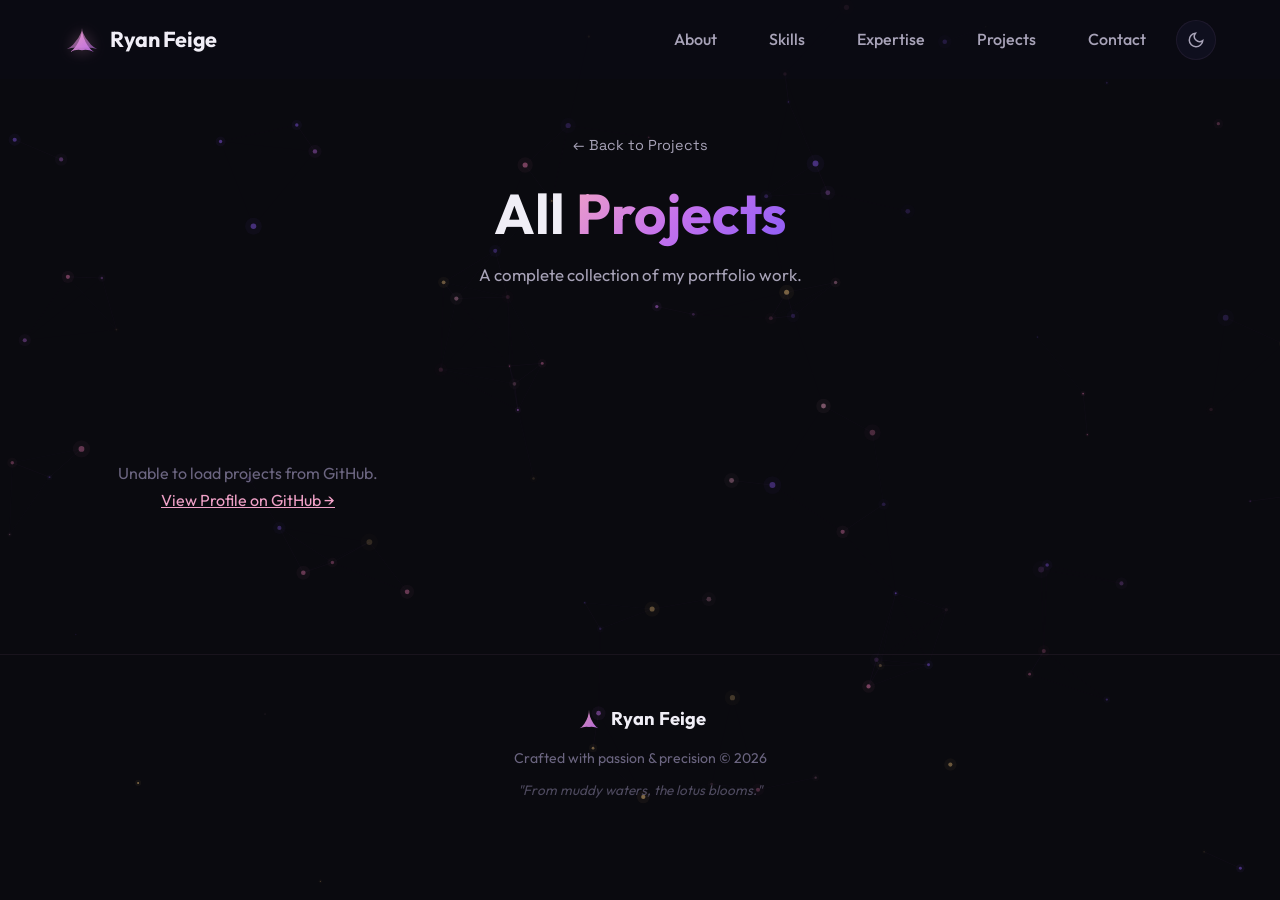
==== commit 89eb55e1: "Fix contact spacing, scroll buttons, and theme toggle hover" ====
--- a/view-all-projects.html
+++ b/view-all-projects.html
@@ -137,11 +137,19 @@
             }
             downBtn.addEventListener('click', function() {
                 var idx = findIndex();
-                sections[Math.min(idx + 1, sections.length - 1)].scrollIntoView({ behavior: 'smooth' });
+                if (idx >= sections.length - 1) {
+                    window.scrollTo({ top: document.documentElement.scrollHeight, behavior: 'smooth' });
+                } else {
+                    sections[idx + 1].scrollIntoView({ behavior: 'smooth' });
+                }
             });
             upBtn.addEventListener('click', function() {
                 var idx = findIndex();
-                sections[Math.max(idx - 1, 0)].scrollIntoView({ behavior: 'smooth' });
+                if (idx <= 0) {
+                    window.scrollTo({ top: 0, behavior: 'smooth' });
+                } else {
+                    sections[Math.max(idx - 1, 0)].scrollIntoView({ behavior: 'smooth' });
+                }
             });
             var ticking = false;
             window.addEventListener('scroll', function() {
@@ -151,6 +159,11 @@
                 }
             });
             update();
+            var grid = document.getElementById('projects-grid-full');
+            if (grid) {
+                var mo = new MutationObserver(function() { update(); });
+                mo.observe(grid, { childList: true, subtree: true });
+            }
         });
     </script>
 </body>
--- a/style.css
+++ b/style.css
@@ -298,9 +298,9 @@
 }
 
 [data-theme="light"] .theme-toggle:hover {
-    border-color: var(--lotus-gold);
-    color: var(--lotus-gold);
-    background: rgba(245, 201, 126, 0.08);
+    border-color: var(--lotus-pink);
+    color: var(--lotus-pink);
+    background: rgba(240, 161, 199, 0.08);
 }
 
 /* ===== HERO SECTION ===== */
@@ -1247,7 +1247,7 @@
 #contact > .container {
     justify-content: flex-start;
     gap: 32px;
-    padding-bottom: 40px;
+    padding: 40px 24px;
 }
 
 .contact-grid {
